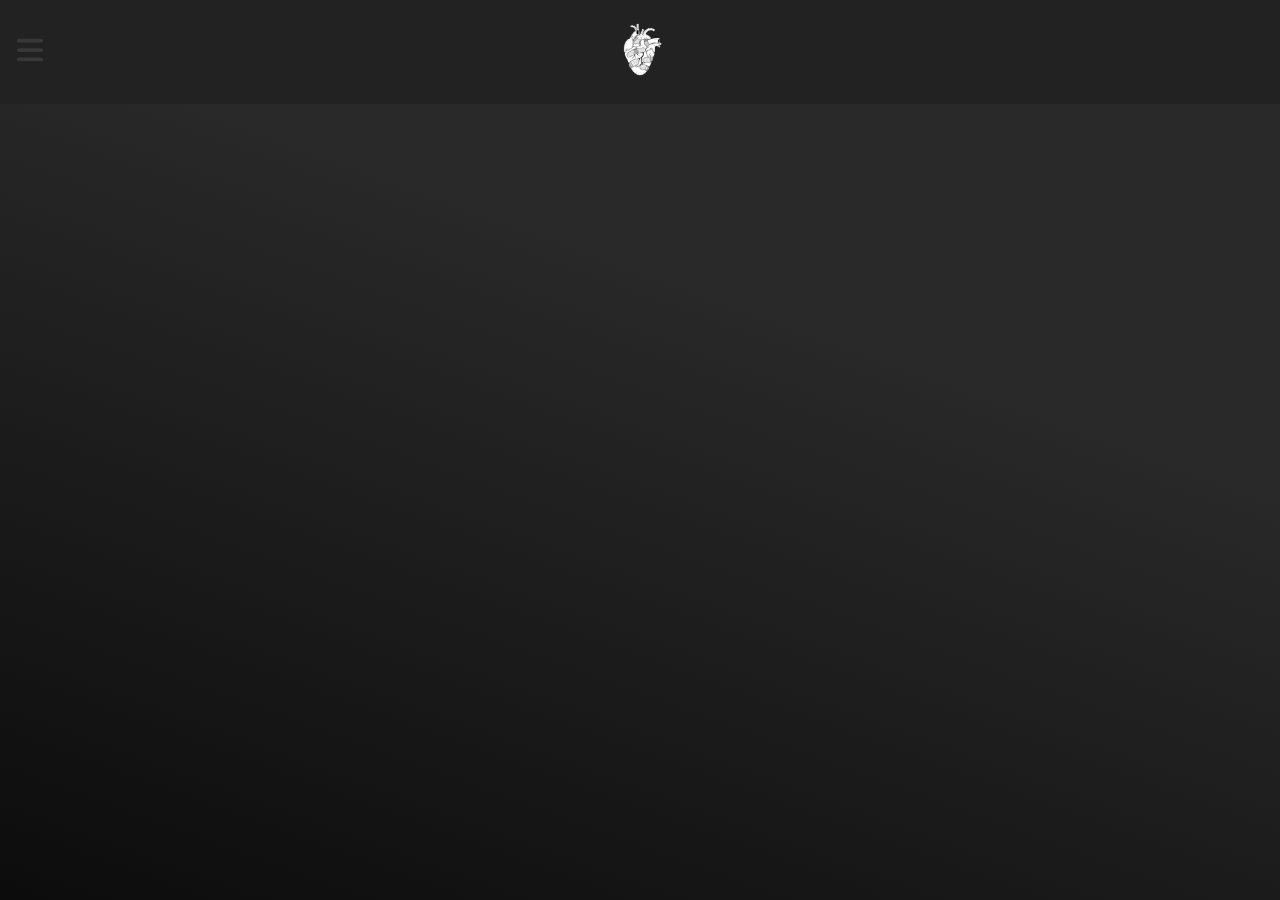
==== ensaio_page.html @ 3033ba22 "save" ====
<!DOCTYPE html>
<html lang="pt-br">
<head>
    <meta charset="UTF-8">
    <meta name="viewport" content="width=device-width, initial-scale=1.0">
    <title>Ensaio</title>
    <link rel="stylesheet" href="estilos/style.css">
    <link rel="icon" href="imagens/QRB_Transparent.png" type="image/x-icon">
</head>
<body>
    <header>
        <div class="menu">
            <button class="botaoMenu" onclick="botaoMenu()">
                <svg xmlns="http://www.w3.org/2000/svg" viewBox="0 0 448 512">
                    <path d="M0 96C0 78.3 14.3 64 32 64l384 0c17.7 0 32 14.3 32 32s-14.3 32-32 32L32 128C14.3 128 0 113.7 0 96zM0 256c0-17.7 14.3-32 32-32l384 0c17.7 0 32 14.3 32 32s-14.3 32-32 32L32 288c-17.7 0-32-14.3-32-32zM448 416c0 17.7-14.3 32-32 32L32 448c-17.7 0-32-14.3-32-32s14.3-32 32-32l384 0c17.7 0 32 14.3 32 32z"/>
                </svg>
            </button>
        </div>
        <div class="logo">
            <a href="index.html"><img src="imagens/QRB_Transparent.png" alt="Logo"></a>
        </div>
    </header>

    <!-- Menu Lateral -->
    <div id="menuLateral" class="menu-lateral">
        <ul>
            <li><a href="music_page.html">Músicas</a></li>
            <li><a href="ensaio_page.html">Modo Ensaio</a></li>
            <li><a href="#">Cifras</a></li>
        </ul>
    </div>
    <script src="interacao/menu.js"></script> <!-- Interação em JS para o botão menu -->

    <main>
        
    </main>
</body>
</html>
---- estilos/style.css ----
/* ======= Estilos Gerais ======= */
* {
    margin: 0;
    padding: 0;
    box-sizing: border-box;
}
body{
    display: grid;
    grid-template-rows: auto 1fr;
    height: 100vh;
    font-family: Arial, sans-serif;
}
header{
    /*Alinhamento*/
    display: flex;
    justify-content: space-between;
    align-items: center;

    /*Tamanho e Cor*/
    padding: 10px 20px;
    background: #222;
    color: white;
}
.logo, img{
    margin: 0 auto;
    width: 80px;
}


/* ========== HOME ========== */
main{
    padding: 50px 5px 50px;
    background: linear-gradient(200deg, 
        #292929 30%,
        #0C0C0D 100%
    );
    display: flex;
    flex-direction: column;
    align-items: center;
}
.sub-titulo{
    width: 400px;
    margin: -10px auto 20px;
    font-size: 1em;
    font-weight: lighter;
    text-align: center;
    color: white;
}

/* ========== CARROSSEL ========== */


/* ======= Botão Menu ======= */
.botaoMenu{
    /*Tamanho e Cor*/
    background: none;
    border: none;
    cursor: pointer;
    width: 30px;
    height: 30px;

    /*Alinhamento*/
    position: fixed;
    top: 35px;
    left: 15px;
    z-index: 1000; /* Para ficar acima do menu */

    /*Animação*/
    transition: transform 0.2s ease;
}
.botaoMenu svg {
    /*Tamanho e Cor*/
    width: 30px;
    height: 30px;
    fill: white;
    opacity: 0.1;

    /*Animação*/
    transition: opacity 0.3s ease, transform 0.2s ease;
}
.botaoMenu:hover svg {
    /*Animação*/
    opacity: 1;
    transform: scale(1.1);
}
.botaoMenu:active {
    transform: scale(0.9);
}


 /* ======= Menu Lateral ======= */
 .menu-lateral{
    /*Alinhamento*/
    position: fixed;
    top: 104px;
    left: -250px;
    width: 250px;
    height: 100vh;
    z-index: 999; /* Menor que o botão, para o botão continuar visível */

    /*Tamanho e Cor*/
    background: #F2F2F2;
    color: #0C0C0D;
    padding: 0px 20px;
    transition: left 0.3s ease;
 }
 .menu-lateral ul {
    list-style: none;
    padding: 0;
    margin-top: 0px;
}
.menu-lateral ul li {
    margin: 20px 0;
}
.menu-lateral ul li a {
    color: #0C0C0D;
    text-decoration: none;
    font-size: 18px;
    transition: color 0.3s ease;
}
.menu-lateral ul li a:hover {
    color: #D7D7D9;
}
/* Classe para abrir o menu */
.menu-aberto {
    left: 0 !important;
}


/* ======= Pagina Musicas ======= */
.titulo{
    padding: 30px;
    font-size: 1.8em;
    font-weight: bolder;
    text-align: center;
    color: #919191;
}
.campo-pesquisa{
    display: flex;
    flex-direction: column;
    align-items: center;
    justify-content: center;
    width: 100%;
    max-width: 400px;
    margin: 20px auto;
}
.campo-pesquisa input {
    width: 400px;
    padding: 10px;
    border: 2px solid #ccc;
    border-radius: 4px;
    font-size: 16px;
    box-sizing: border-box; /* Inclui o padding no cálculo da largura */
}
.campo-pesquisa button {
    width: 30%;
    background-color: #3C3C40;
    color: white;
    font-weight: bolder;
    border: none;
    margin-top: 30px;
    padding: 10px;
    border-radius: 20px;
    cursor: pointer;
    font-size: 16px;
    transition: background-color 0.3s ease;
}
.campo-pesquisa button:hover {
    background-color: #F2F2F2;
    color: #0C0C0D;
}
/* Contêiner Responsivo para o Iframe */
.responsive-iframe {
    margin: auto;
    padding-bottom: 56.25%; /* Proporção 16:9 */
    overflow: hidden;
}
.responsive-iframe iframe {
    margin: auto;
    min-width: 30vw;
    min-height: 35vh;
    border: 0;
}
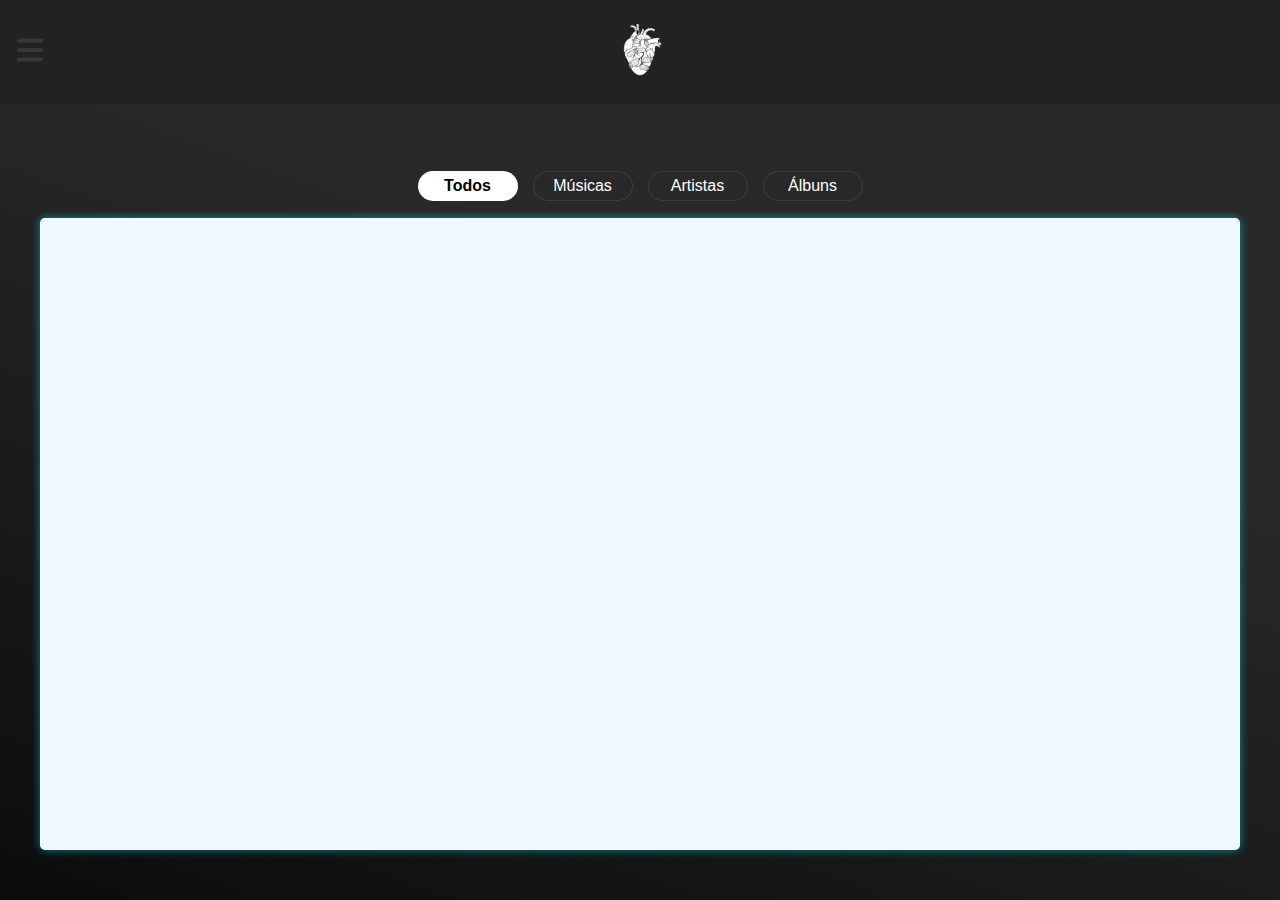
==== commit ccc635d9: "save all" ====
--- a/ensaio_page.html
+++ b/ensaio_page.html
@@ -32,7 +32,23 @@
     <script src="interacao/menu.js"></script> <!-- Interação em JS para o botão menu -->
 
     <main>
-        
+        <section id="filtro">
+            <button id="sempre-ativo" class="icon-filter">Todos</button>
+            <button class="icon-filter">Músicas</button>
+            <button class="icon-filter">Artistas</button>
+            <button class="icon-filter">Álbuns</button>
+        </section>
+        <section id="grid">
+            <div id="root"></div>
+        </section>
+        <section id="info-musica">
+
+        </section>
+        <section id="tracks">
+            
+        </section>
+
+        <script src="interacao/ensaio.js"></script>
     </main>
 </body>
 </html>--- a/estilos/style.css
+++ b/estilos/style.css
@@ -1,4 +1,4 @@
-/* ======= Estilos Gerais ======= */
+/* ======= ESTILOS GERAIS ======= */
 * {
     margin: 0;
     padding: 0;
@@ -50,7 +50,7 @@
 /* ========== CARROSSEL ========== */
 
 
-/* ======= Botão Menu ======= */
+/* ======= BOTÃO MENU ======= */
 .botaoMenu{
     /*Tamanho e Cor*/
     background: none;
@@ -88,7 +88,7 @@
 }
 
 
- /* ======= Menu Lateral ======= */
+ /* ======= MENU LATERAL ======= */
  .menu-lateral{
     /*Alinhamento*/
     position: fixed;
@@ -127,7 +127,7 @@
 }
 
 
-/* ======= Pagina Musicas ======= */
+/* ======= PÁGINA MUSICAS ======= */
 .titulo{
     padding: 30px;
     font-size: 1.8em;
@@ -180,4 +180,53 @@
     min-width: 30vw;
     min-height: 35vh;
     border: 0;
+}
+
+/* ======= MODO ENSAIO ======= */
+#filtro{
+    display: flex;
+    width: 100%;
+    height: 70px;
+    align-items: center;
+    justify-content: center;
+    gap: 15px;
+}
+#filtro > button{
+    border-radius: 30px;
+    height: 30px;
+    width: 100px;
+    background-color: #292929;
+    border: 1px solid rgba(255, 255, 255, 0.1);
+}
+#filtro > button:hover{
+    border: 1px solid white;
+}
+#filtro > button.ativo{
+    background-color: white;
+    color: black;
+    font-weight: bold;
+}
+.icon-filter{
+    display: flex;
+    width: 110px;
+    height: 50px;
+    font-size: 1em;
+    font-weight: normal;
+    color: white;
+    justify-content: center;
+    align-items: center;
+}
+#grid{
+    width: 98%;
+    max-width: 1200px;
+    height: 100%;
+    box-shadow: 0 0 2px rgba(0, 255, 255, 0.1), 0 0 10px rgba(0, 255, 255, 0.2), 0 0 10px rgba(0, 255, 255, 0.3);
+    cursor: pointer;
+    border-radius: 5px;
+    background-color: aliceblue;
+}
+#grid:hover{
+    transition: 0.1s ease-in-out;
+    box-shadow: 0 0 2px rgba(0, 255, 255, 0.4), 0 0 10px rgba(0, 255, 255, 0.5), 0 0 10px rgba(0, 255, 255, 0.6);
+    overflow: hidden;
 }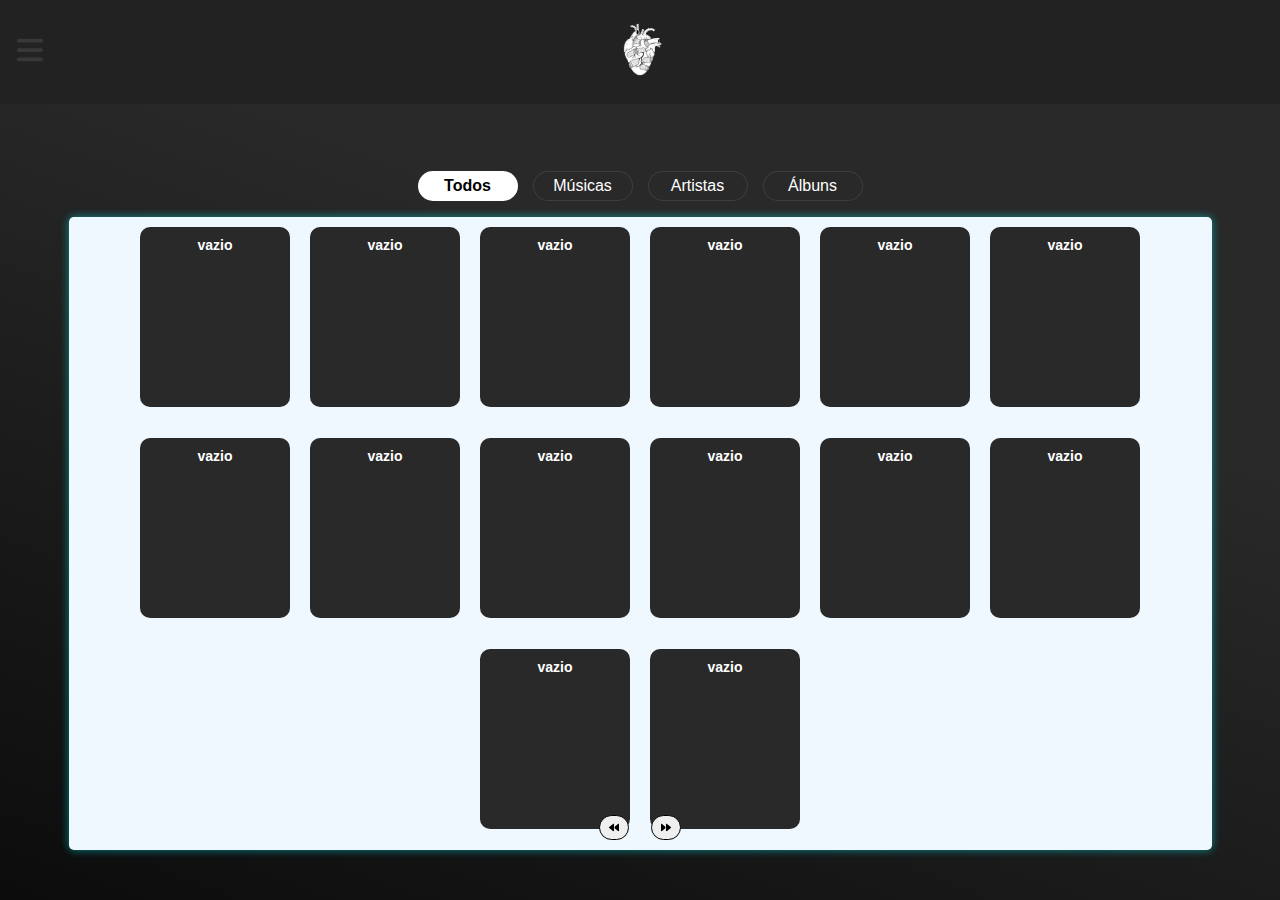
==== commit 5ff9f9b0: "quase no final" ====
--- a/ensaio_page.html
+++ b/ensaio_page.html
@@ -39,8 +39,10 @@
             <button class="icon-filter">Álbuns</button>
         </section>
         <section id="grid">
-            <div id="root"></div>
+            <button id="botao-proxima"><img class="next-button" src="imagens/forward-solid.svg" alt="next"></button>
+            <button id="botao-anterior"><img class="back-button" src="imagens/backward-solid.svg" alt="back"></button>
         </section>
+    
         <section id="info-musica">
 
         </section>
--- a/estilos/style.css
+++ b/estilos/style.css
@@ -216,9 +216,19 @@
     justify-content: center;
     align-items: center;
 }
-#grid{
-    width: 98%;
+
+/* ======= GRID ======= */
+#grid {
+    display: flex;
+    flex-wrap: wrap;
+    justify-content: center;
+    position: relative;
+    grid-template-columns: repeat(auto-fit, minmax(200px, 1fr));
+    gap: 20px;
+    width: 90%;
     max-width: 1200px;
+    min-height: 200px;
+    padding: 10px;
     height: 100%;
     box-shadow: 0 0 2px rgba(0, 255, 255, 0.1), 0 0 10px rgba(0, 255, 255, 0.2), 0 0 10px rgba(0, 255, 255, 0.3);
     cursor: pointer;
@@ -229,4 +239,66 @@
     transition: 0.1s ease-in-out;
     box-shadow: 0 0 2px rgba(0, 255, 255, 0.4), 0 0 10px rgba(0, 255, 255, 0.5), 0 0 10px rgba(0, 255, 255, 0.6);
     overflow: hidden;
+}
+#botao-proxima {
+    display: flex;
+    position: absolute;
+    bottom: 10px;
+    left: 51%;
+    width: 30px;
+    height: 25px;
+    border: 1.5px solid black;
+    border-radius: 30px;
+    cursor: pointer;
+}
+#botao-proxima:hover {
+    bottom: 11px;
+    left: 51.25%;
+}
+.next-button{
+    width: 10px;
+}
+#botao-anterior {
+    display: flex;
+    position: absolute;
+    bottom: 10px;
+    right: 51%;
+    width: 30px;
+    height: 25px;
+    border: 1.5px solid black;
+    border-radius: 30px;
+    cursor: pointer;
+}
+#botao-anterior:hover {
+    bottom: 11px;
+    right: 51.25%;
+}
+.back-button{
+    width: 10px;
+}
+.musica-card {
+    width: 150px;
+    height: 180px;
+    background-color: #292929;
+    display: flex;
+    align-items: end baseline;
+    justify-content: center;
+    border-radius: 10px;
+    font-size: 14px;
+    text-align: center;
+    padding: 10px;
+    cursor: pointer;
+    transition: 0.3s;
+}
+.musica-card a {
+    color: white;
+    text-decoration: none;
+    font-weight: bold;
+    text-align: center;
+}
+.musica-card:hover {
+    background-color: rgba(0, 0, 0, 0.342);
+}
+.musica-card:hover a {
+    color: black;
 }